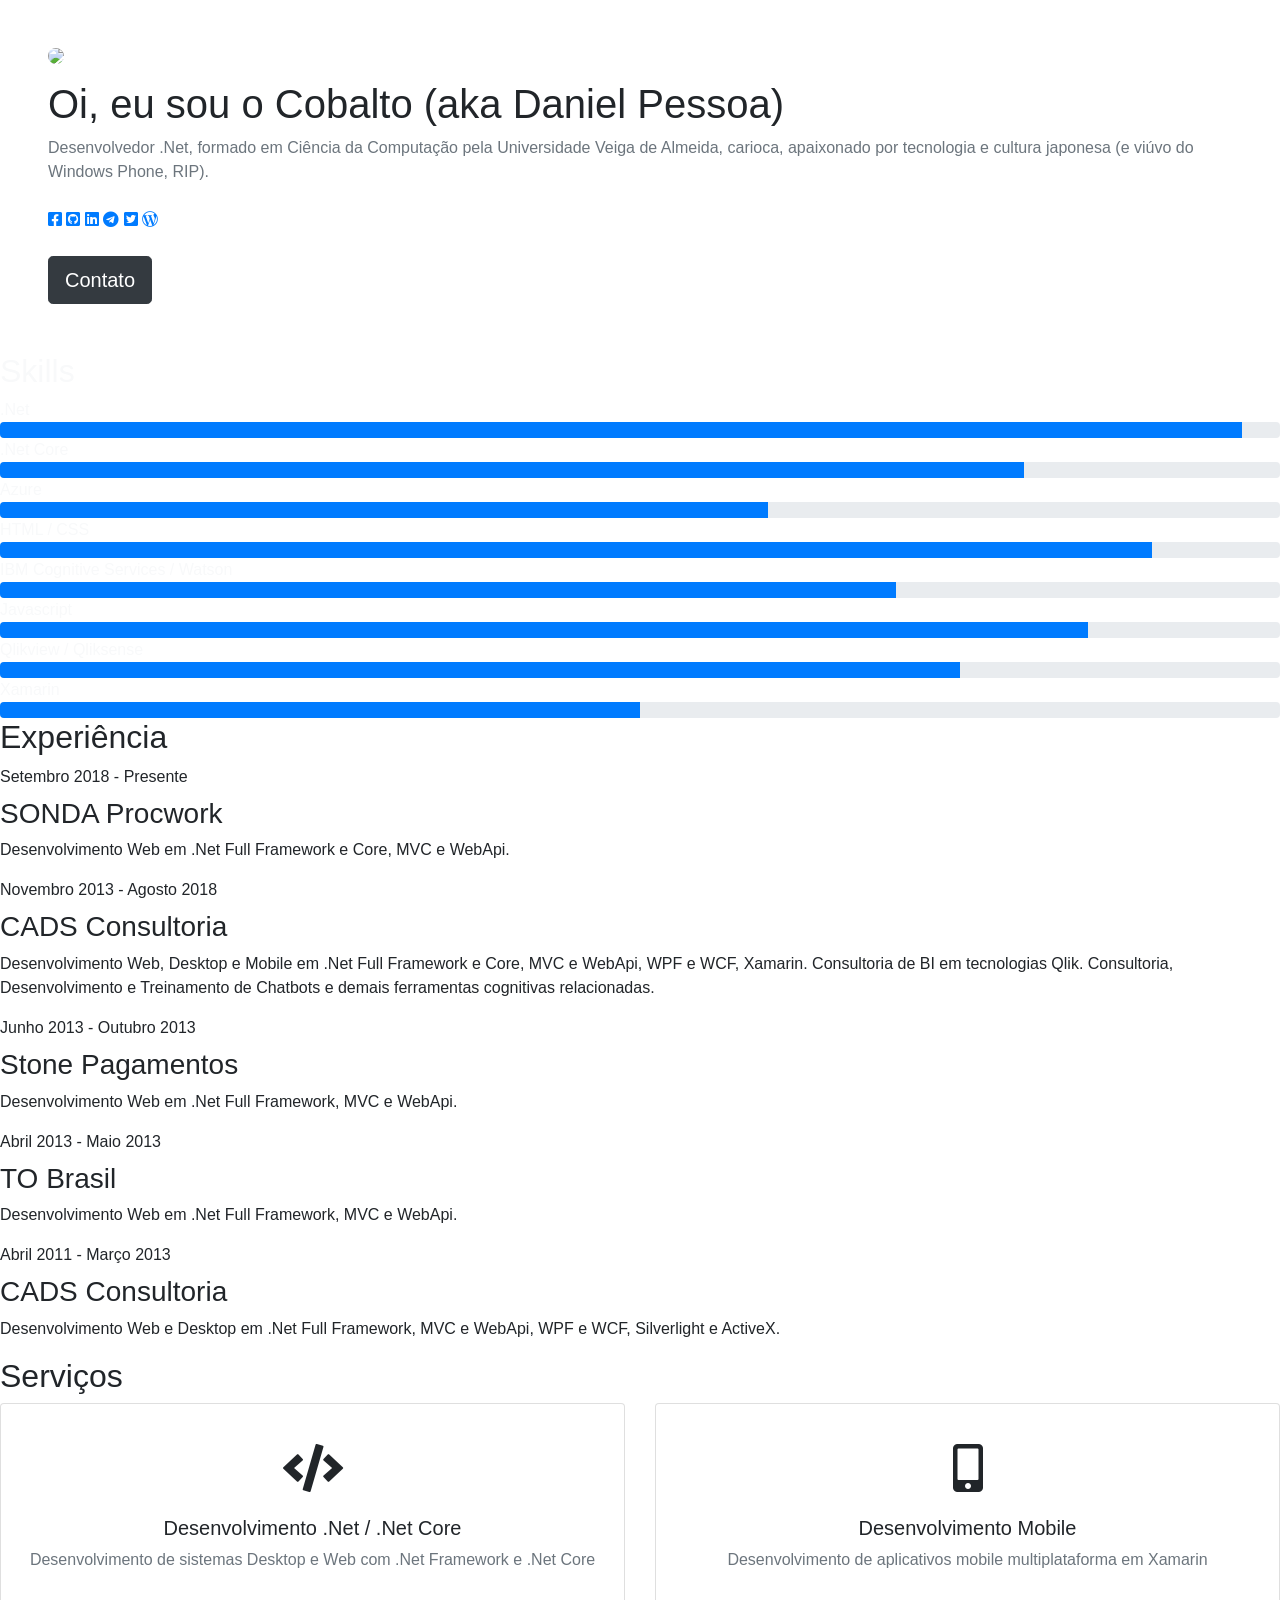
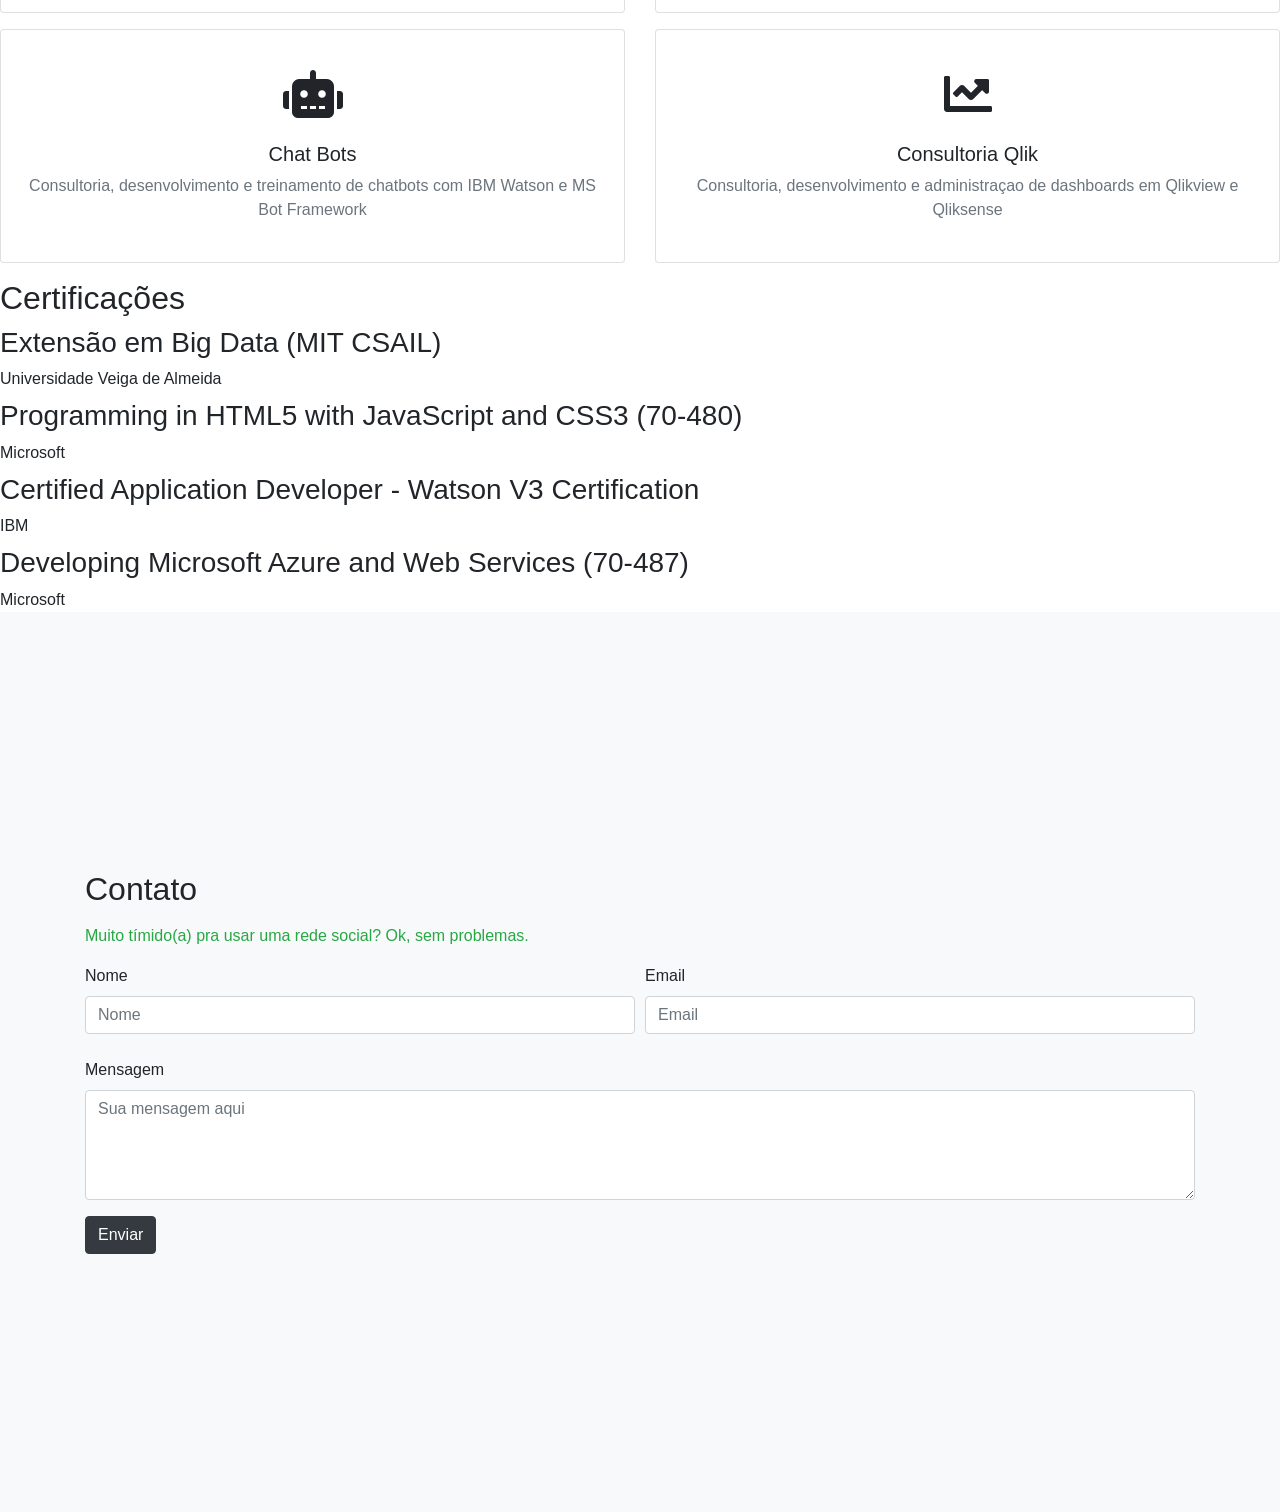
==== index.html @ 5192f03e "Favicon multiplataforma (sim)" ====
<!DOCTYPE html>
<html lang="pt-BR">
<head>
	<meta name="generator" content="Hugo 0.54.0" />
	<title>Daniel Cobalto</title>
	<meta charset="utf-8">
  <meta name="viewport" content="width=device-width, initial-scale=1">
	<link rel="stylesheet" href="https://maxcdn.bootstrapcdn.com/bootstrap/4.0.0/css/bootstrap.min.css" integrity="sha384-Gn5384xqQ1aoWXA+058RXPxPg6fy4IWvTNh0E263XmFcJlSAwiGgFAW/dAiS6JXm" crossorigin="anonymous">
	<link rel="stylesheet" href="https://d1azc1qln24ryf.cloudfront.net/114779/Socicon/style-cf.css?u8vidh">
	<link rel="stylesheet" type="text/css" href="https://cobalto.dev/css/styles.css">
	<link href="https://fonts.googleapis.com/css?family=Montserrat:800" rel="stylesheet">
	<link rel="stylesheet" href="https://cobalto.dev/css/highlight.css">
	<link rel="stylesheet" href="https://use.fontawesome.com/releases/v5.7.2/css/all.css" integrity="sha384-fnmOCqbTlWIlj8LyTjo7mOUStjsKC4pOpQbqyi7RrhN7udi9RwhKkMHpvLbHG9Sr" crossorigin="anonymous">
  <meta name="author" content="Daniel Cobalto">
  <link rel="apple-touch-icon" sizes="120x120" href="/apple-touch-icon.png?v=dLJ58OLkKj">
  <link rel="icon" type="image/png" sizes="32x32" href="/favicon-32x32.png?v=dLJ58OLkKj">
  <link rel="icon" type="image/png" sizes="16x16" href="/favicon-16x16.png?v=dLJ58OLkKj">
  <link rel="manifest" href="/site.webmanifest?v=dLJ58OLkKj">
  <link rel="shortcut icon" href="/favicon.ico?v=dLJ58OLkKj">
  <meta name="msapplication-TileColor" content="#2d89ef">
  <meta name="theme-color" content="#ffffff">
</head>
<body class="clearfix">
<section id="sidebar" class="sidebar d-flex align-items-center p-5">
  <div class="main-info">
    <img src="https://cobalto.dev/images/profile.jpg" class="rounded-circle mb-3" width="160px">
    <h1 class="heading">Oi, eu sou o Cobalto <span class="highlight">(aka Daniel Pessoa)</span></h1>
    <p class="text-muted">Desenvolvedor .Net, formado em Ciência da Computação pela Universidade Veiga de Almeida, carioca, apaixonado por tecnologia e cultura japonesa (e viúvo do Windows Phone, RIP).</p>
    <div class="social my-4">
        <a target="_blank" href="https://facebook.com/cobalto">
          <i class="fab fa-fab fa-facebook-square"></i>
        </a>
        <a target="_blank" href="https://github.com/cobalto">
          <i class="fab fa-fab fa-github-square"></i>
        </a>
        <a target="_blank" href="https://www.linkedin.com/in/cobalto">
          <i class="fab fa-fab fa-linkedin"></i>
        </a>
        <a target="_blank" href="https://telegram.me/cobalto">
          <i class="fab fa-fab fa-telegram"></i>
        </a>
        <a target="_blank" href="https://twitter.com/cobalto">
          <i class="fab fa-fab fa-twitter-square"></i>
        </a>
        <a target="_blank" href="https://blog.cobalto.net">
          <i class="fab fa-fab fa-wordpress-simple"></i>
        </a>
    </div>
    <a href="#contact" class="btn btn-dark btn-lg">Contato</a>
  </div>
</section>
<div class="main-content">
<section id="skills" class="aqua text-light">
  <h2 class="heading">Skills</h2>
  <div class="skill">
    <span class="h6">.Net</span>
    <div class="progress">
      <div class="progress-bar bg-blue" role="progressbar" style="width: 97%" aria-valuenow="10" aria-valuemin="0" aria-valuemax="100"></div>
    </div>
  </div>
  <div class="skill">
    <span class="h6">.Net Core</span>
    <div class="progress">
      <div class="progress-bar bg-blue" role="progressbar" style="width: 80%" aria-valuenow="10" aria-valuemin="0" aria-valuemax="100"></div>
    </div>
  </div>
  <div class="skill">
    <span class="h6">Azure</span>
    <div class="progress">
      <div class="progress-bar bg-blue" role="progressbar" style="width: 60%" aria-valuenow="10" aria-valuemin="0" aria-valuemax="100"></div>
    </div>
  </div>
  <div class="skill">
    <span class="h6">HTML / CSS</span>
    <div class="progress">
      <div class="progress-bar bg-blue" role="progressbar" style="width: 90%" aria-valuenow="10" aria-valuemin="0" aria-valuemax="100"></div>
    </div>
  </div>
  <div class="skill">
    <span class="h6">IBM Cognitive Services / Watson</span>
    <div class="progress">
      <div class="progress-bar bg-blue" role="progressbar" style="width: 70%" aria-valuenow="10" aria-valuemin="0" aria-valuemax="100"></div>
    </div>
  </div>
  <div class="skill">
    <span class="h6">Javascript</span>
    <div class="progress">
      <div class="progress-bar bg-blue" role="progressbar" style="width: 85%" aria-valuenow="10" aria-valuemin="0" aria-valuemax="100"></div>
    </div>
  </div>
  <div class="skill">
    <span class="h6">Qlikview / Qliksense</span>
    <div class="progress">
      <div class="progress-bar bg-blue" role="progressbar" style="width: 75%" aria-valuenow="10" aria-valuemin="0" aria-valuemax="100"></div>
    </div>
  </div>
  <div class="skill">
    <span class="h6">Xamarin</span>
    <div class="progress">
      <div class="progress-bar bg-blue" role="progressbar" style="width: 50%" aria-valuenow="10" aria-valuemin="0" aria-valuemax="100"></div>
    </div>
  </div>
</section>
<section id="experience" class="green">
  <h2 class="heading">Experiência</h2>
  <div id="timeline">
    <div class="timeline-item clearfix">
      <div class="timeline-icon"></div>
      <div class="timeline-content  right ">
        <span class="date">Setembro 2018 - Presente</span>
        <h6 class="h3 my-2">SONDA Procwork</h6>
        <p class="">Desenvolvimento Web em .Net Full Framework e Core, MVC e WebApi. </p>
      </div>
    </div>
    <div class="timeline-item clearfix">
      <div class="timeline-icon"></div>
      <div class="timeline-content ">
        <span class="date">Novembro 2013 - Agosto 2018</span>
        <h6 class="h3 my-2">CADS Consultoria</h6>
        <p class="">Desenvolvimento Web, Desktop e Mobile em .Net Full Framework e Core, MVC e WebApi, WPF e WCF, Xamarin. Consultoria de BI em tecnologias Qlik. Consultoria, Desenvolvimento e Treinamento de Chatbots e demais ferramentas cognitivas relacionadas. </p>
      </div>
    </div>
    <div class="timeline-item clearfix">
      <div class="timeline-icon"></div>
      <div class="timeline-content  right ">
        <span class="date">Junho 2013 - Outubro 2013</span>
        <h6 class="h3 my-2">Stone Pagamentos</h6>
        <p class="">Desenvolvimento Web em .Net Full Framework, MVC e WebApi. </p>
      </div>
    </div>
    <div class="timeline-item clearfix">
      <div class="timeline-icon"></div>
      <div class="timeline-content ">
        <span class="date">Abril 2013 - Maio 2013</span>
        <h6 class="h3 my-2">TO Brasil</h6>
        <p class="">Desenvolvimento Web em .Net Full Framework, MVC e WebApi. </p>
      </div>
    </div>
    <div class="timeline-item clearfix">
      <div class="timeline-icon"></div>
      <div class="timeline-content  right ">
        <span class="date">Abril 2011 - Março 2013</span>
        <h6 class="h3 my-2">CADS Consultoria</h6>
        <p class="">Desenvolvimento Web e Desktop em .Net Full Framework, MVC e WebApi, WPF e WCF, Silverlight e ActiveX. </p>
      </div>
    </div>
  </div>
</section>
<section class="blue">
  <h2 class="heading">Serviços</h2>
  <div class="row justify-content-md-center text-center">
    <div class="col-12 col-lg-6 col-md-6 mb-3">
      <div class="card p-4">
        <i class="mt-3  fa fa-code fa-3x"></i>
        <h5 class="mt-4">Desenvolvimento .Net / .Net Core</h5>
        <p class="text-muted">Desenvolvimento de sistemas Desktop e Web com .Net Framework e .Net Core</p>
      </div>
    </div>
    <div class="col-12 col-lg-6 col-md-6 mb-3">
      <div class="card p-4">
        <i class="mt-3  fa fa-mobile-alt fa-3x"></i>
        <h5 class="mt-4">Desenvolvimento Mobile</h5>
        <p class="text-muted">Desenvolvimento de aplicativos mobile multiplataforma em Xamarin</p>
      </div>
    </div>
    <div class="col-12 col-lg-6 col-md-6 mb-3">
      <div class="card p-4">
        <i class="mt-3  fa fa-robot fa-3x"></i>
        <h5 class="mt-4">Chat Bots</h5>
        <p class="text-muted">Consultoria, desenvolvimento e treinamento de chatbots com IBM Watson e MS Bot Framework</p>
      </div>
    </div>
    <div class="col-12 col-lg-6 col-md-6 mb-3">
      <div class="card p-4">
        <i class="mt-3  fa fa-chart-line fa-3x"></i>
        <h5 class="mt-4">Consultoria Qlik</h5>
        <p class="text-muted">Consultoria, desenvolvimento e administraçao de dashboards em Qlikview e Qliksense</p>
      </div>
    </div>
  </div>
</section>
<section id="education" class="skin">
  <h2 class="heading">Certificações</h2>
  <div id="timeline">
    <div class="timeline-item clearfix">
      <div class="timeline-icon"></div>
      <div class="timeline-content  right ">
        <h6 class="h3 my-2">Extensão em Big Data (MIT CSAIL)</h6>
		<span class="date">Universidade Veiga de Almeida</span>
      </div>
    </div>
    <div class="timeline-item clearfix">
      <div class="timeline-icon"></div>
      <div class="timeline-content ">
        <h6 class="h3 my-2">Programming in HTML5 with JavaScript and CSS3 (70-480)</h6>
		<span class="date">Microsoft</span>
      </div>
    </div>
    <div class="timeline-item clearfix">
      <div class="timeline-icon"></div>
      <div class="timeline-content  right ">
        <h6 class="h3 my-2">Certified Application Developer - Watson V3 Certification</h6>
		<span class="date">IBM</span>
      </div>
    </div>
    <div class="timeline-item clearfix">
      <div class="timeline-icon"></div>
      <div class="timeline-content ">
        <h6 class="h3 my-2">Developing Microsoft Azure and Web Services  (70-487)</h6>
		<span class="date">Microsoft</span>
      </div>
    </div>
  </div>
</section>
</div>
<div style="z-index: 4; position: relative;">
</div>
<div class="main-content">
<section id="contact" class="bg-light d-flex align-items-center" style="height: 100vh;">
  <div class="container">
      <h2 class="heading mb-3">Contato</h2>
      <div class="text-success my-3">
        Muito tímido(a) pra usar uma rede social? Ok, sem problemas.
      </div>
      <form action="https://formspree.io/contato@cobalto.dev" method="post">
        <div class="form-row">
          <div class="col-12 col-xl-6 col-lg-6 col-md-6">
            <label>Nome</label>
            <input type="text" class="form-control" name="name" placeholder="Nome">
          </div>
          <div class="col-12 col-xl-6 col-lg-6 col-md-6">
            <label>Email</label>
            <input type="email" class="form-control" name="_replyto" placeholder="Email">
          </div>
        </div>
        <div class="form-group">
		<br />
          <label>Mensagem</label>
          <textarea placeholder="Sua mensagem aqui" name="message" class="form-control" rows="4"></textarea>
        </div>
        <button type="submit" class="btn btn-dark">Enviar</button>
      </form>
  </div>
</section>		
</div>
<script src="https://cobalto.dev/js/highlight.min.js"></script>
<script>hljs.initHighlightingOnLoad();</script>
</body>
<script src="https://code.jquery.com/jquery-3.2.1.min.js" crossorigin="anonymous"></script>
<script src="https://cdnjs.cloudflare.com/ajax/libs/popper.js/1.12.9/umd/popper.min.js" integrity="sha384-ApNbgh9B+Y1QKtv3Rn7W3mgPxhU9K/ScQsAP7hUibX39j7fakFPskvXusvfa0b4Q" crossorigin="anonymous"></script>
<script src="https://maxcdn.bootstrapcdn.com/bootstrap/4.0.0/js/bootstrap.min.js" integrity="sha384-JZR6Spejh4U02d8jOt6vLEHfe/JQGiRRSQQxSfFWpi1MquVdAyjUar5+76PVCmYl" crossorigin="anonymous"></script>
<script src="https://cobalto.dev/js/main.js"></script>
</html>
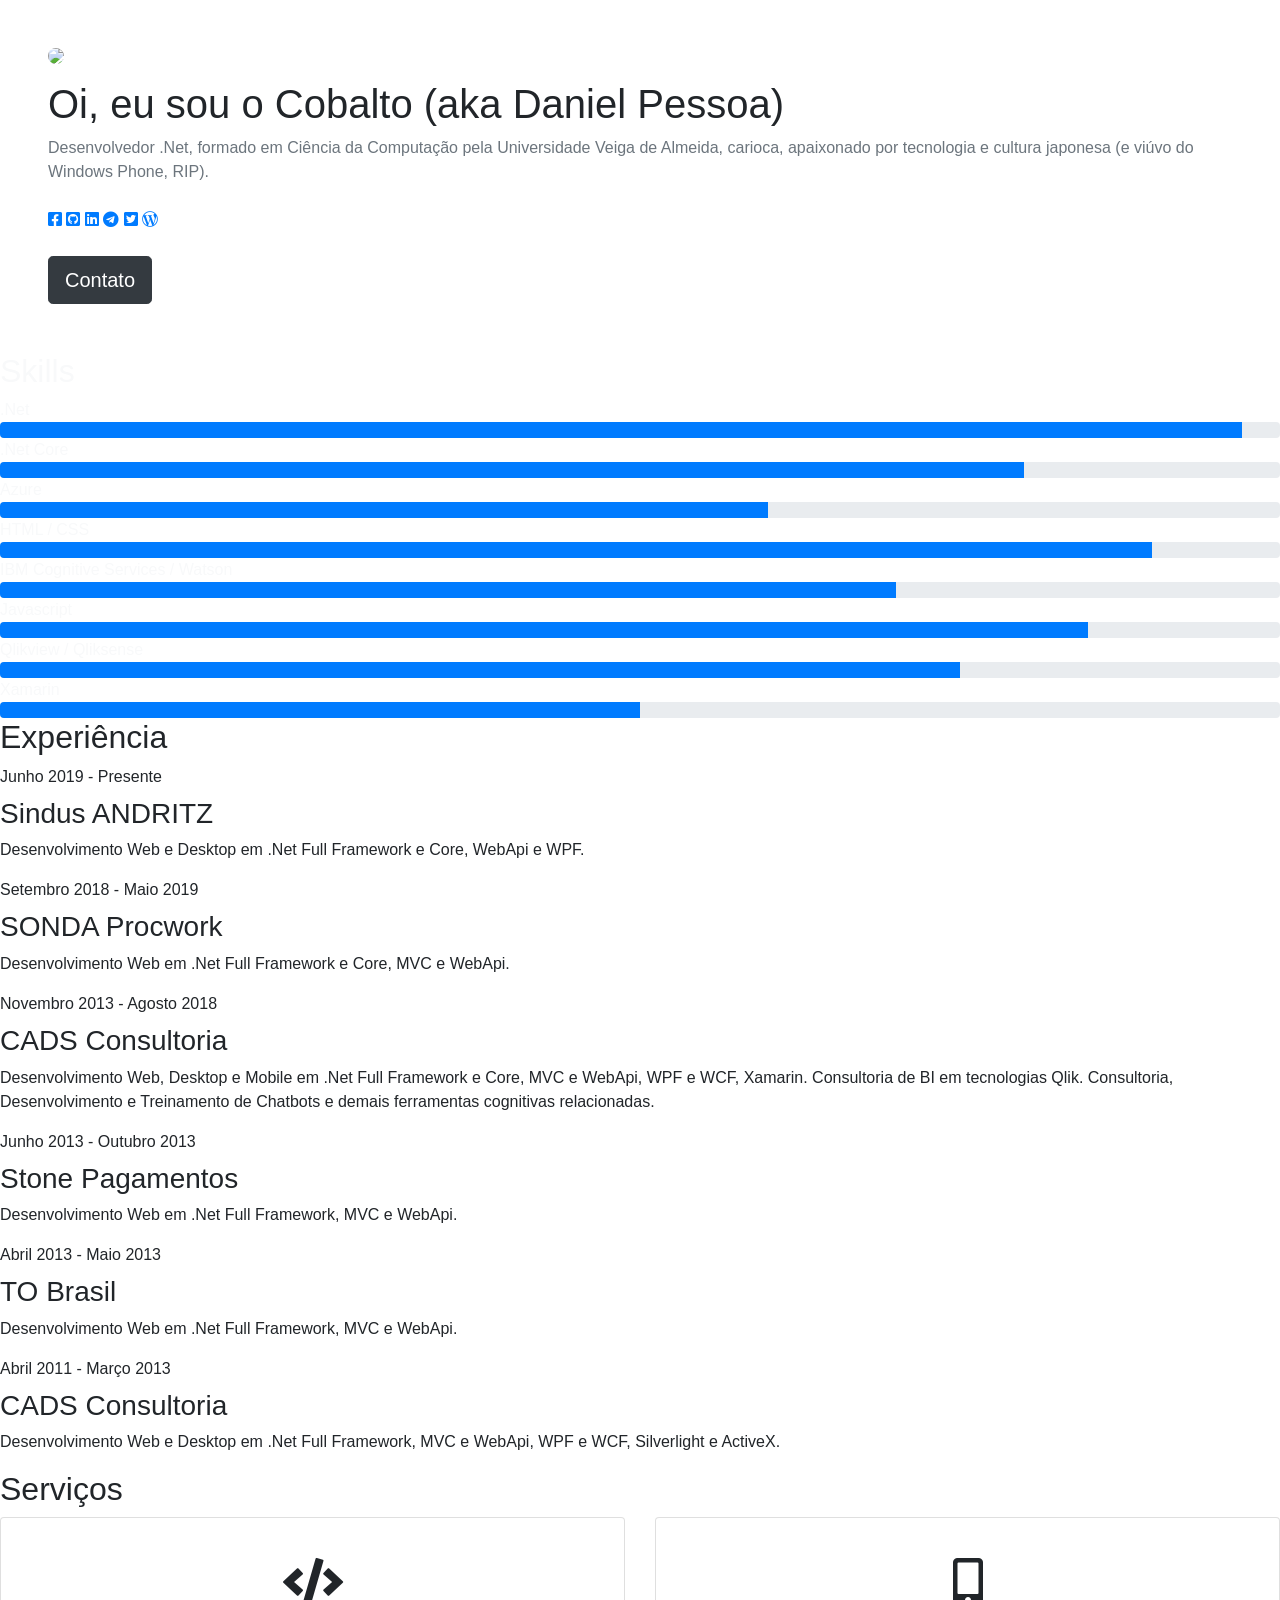
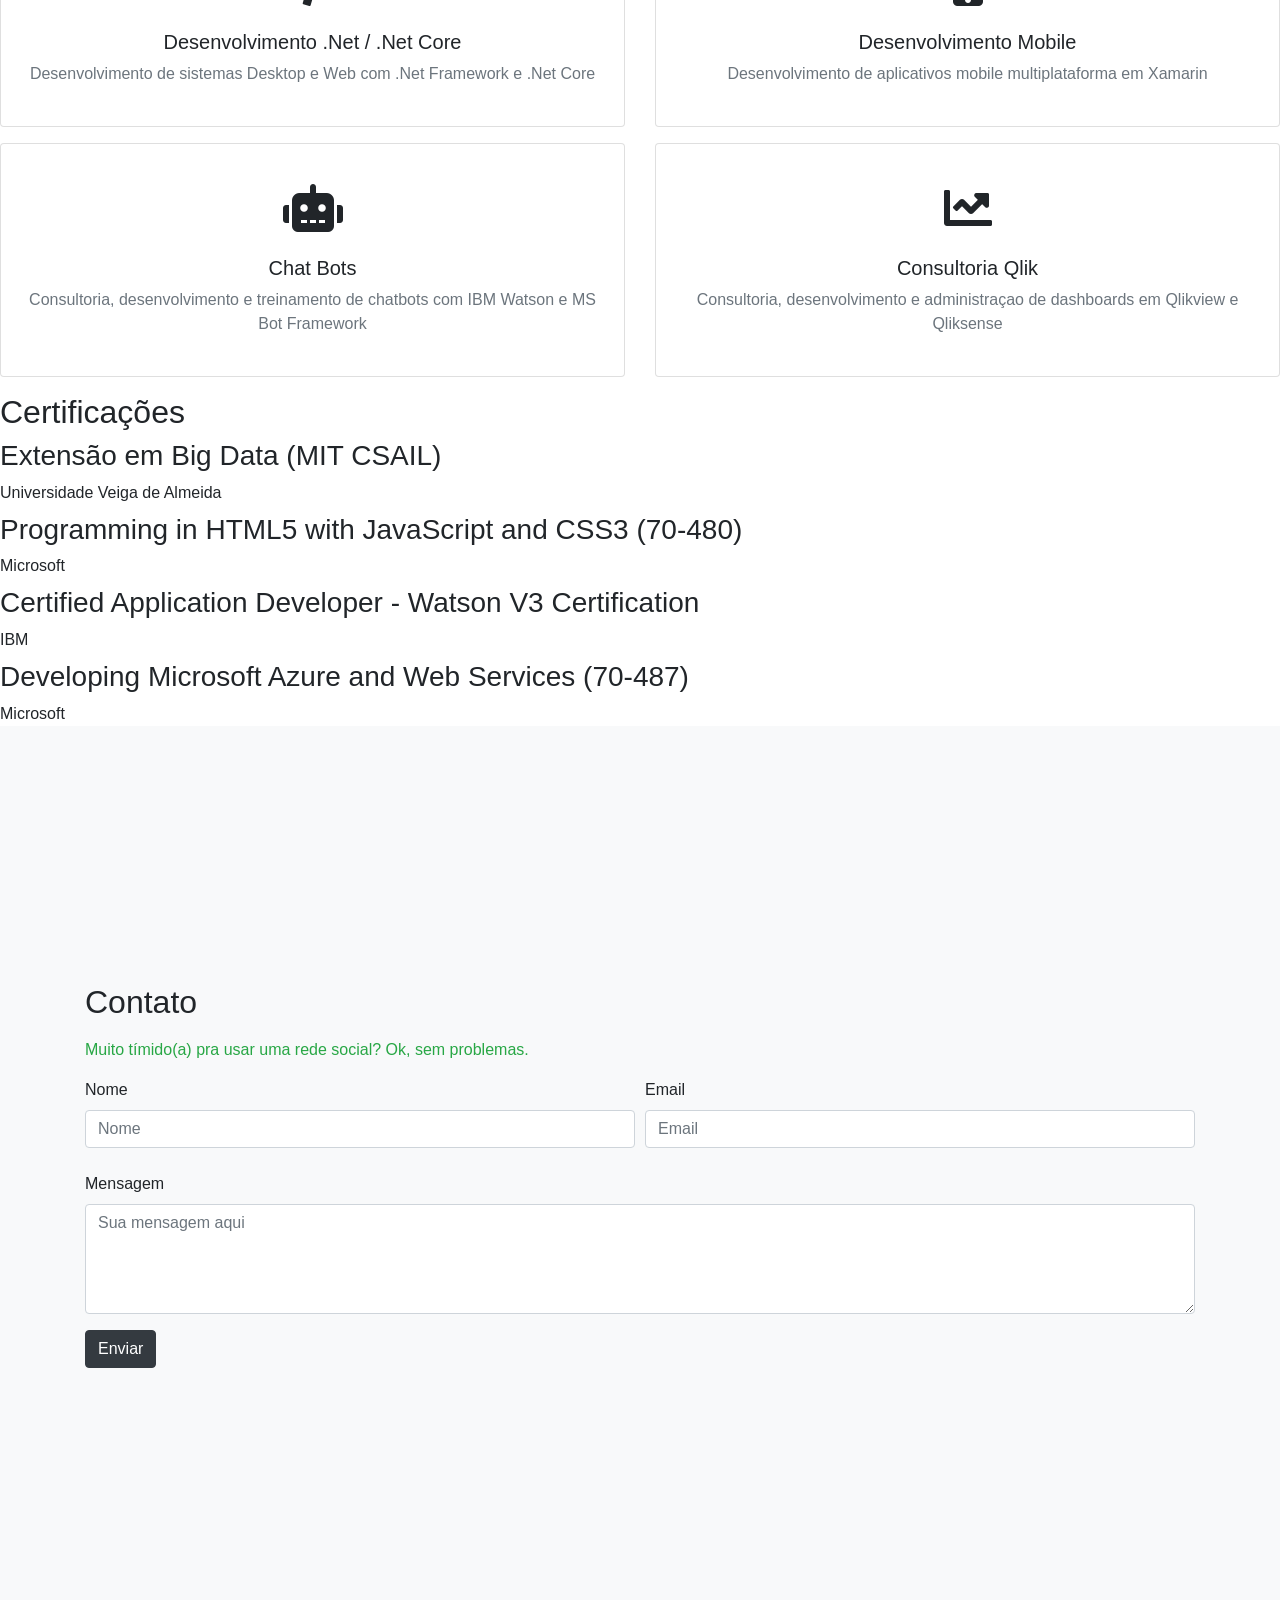
==== commit 0eaf1305: "Atualização de Experiência Profissional" ====
--- a/index.html
+++ b/index.html
@@ -107,7 +107,15 @@
     <div class="timeline-item clearfix">
       <div class="timeline-icon"></div>
       <div class="timeline-content  right ">
-        <span class="date">Setembro 2018 - Presente</span>
+        <span class="date">Junho 2019 - Presente</span>
+        <h6 class="h3 my-2">Sindus ANDRITZ</h6>
+        <p class="">Desenvolvimento Web e Desktop em .Net Full Framework e Core, WebApi e WPF. </p>
+      </div>
+    </div>
+    <div class="timeline-item clearfix">
+      <div class="timeline-icon"></div>
+      <div class="timeline-content  right ">
+        <span class="date">Setembro 2018 - Maio 2019</span>
         <h6 class="h3 my-2">SONDA Procwork</h6>
         <p class="">Desenvolvimento Web em .Net Full Framework e Core, MVC e WebApi. </p>
       </div>
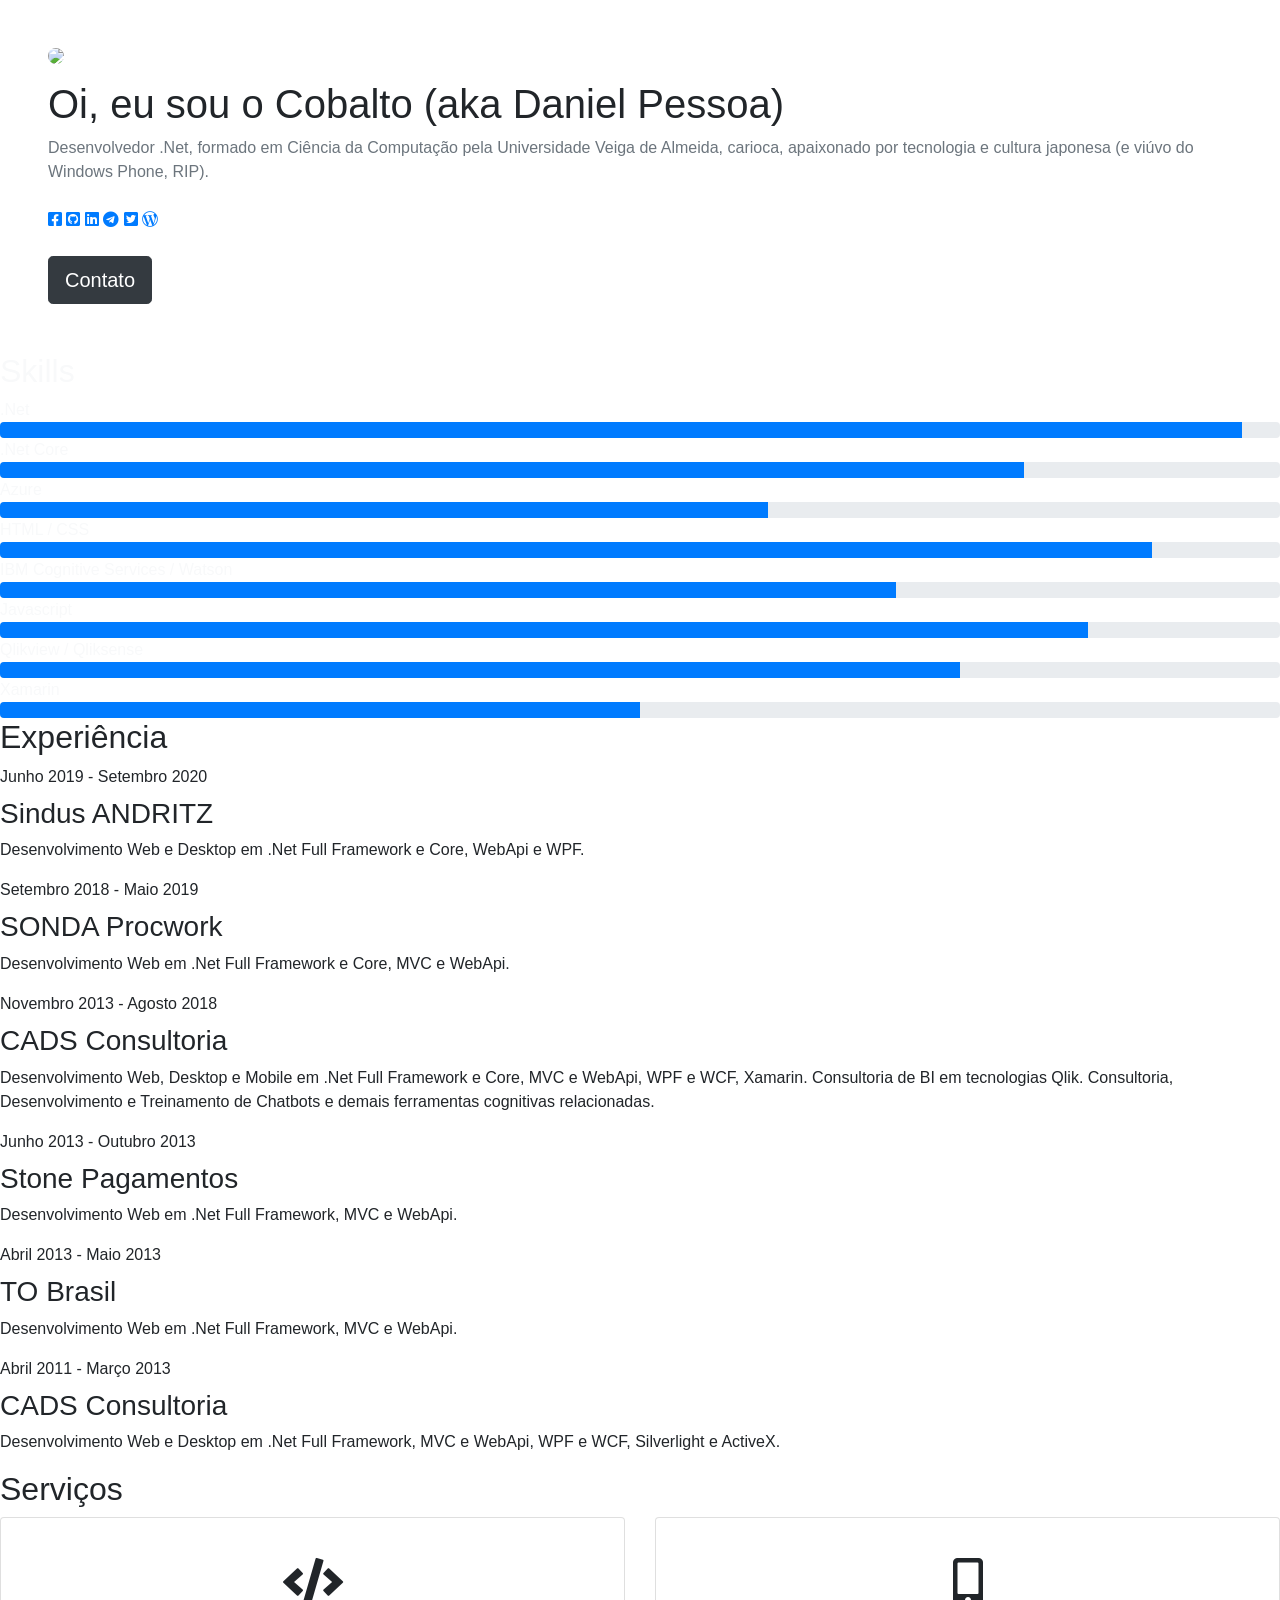
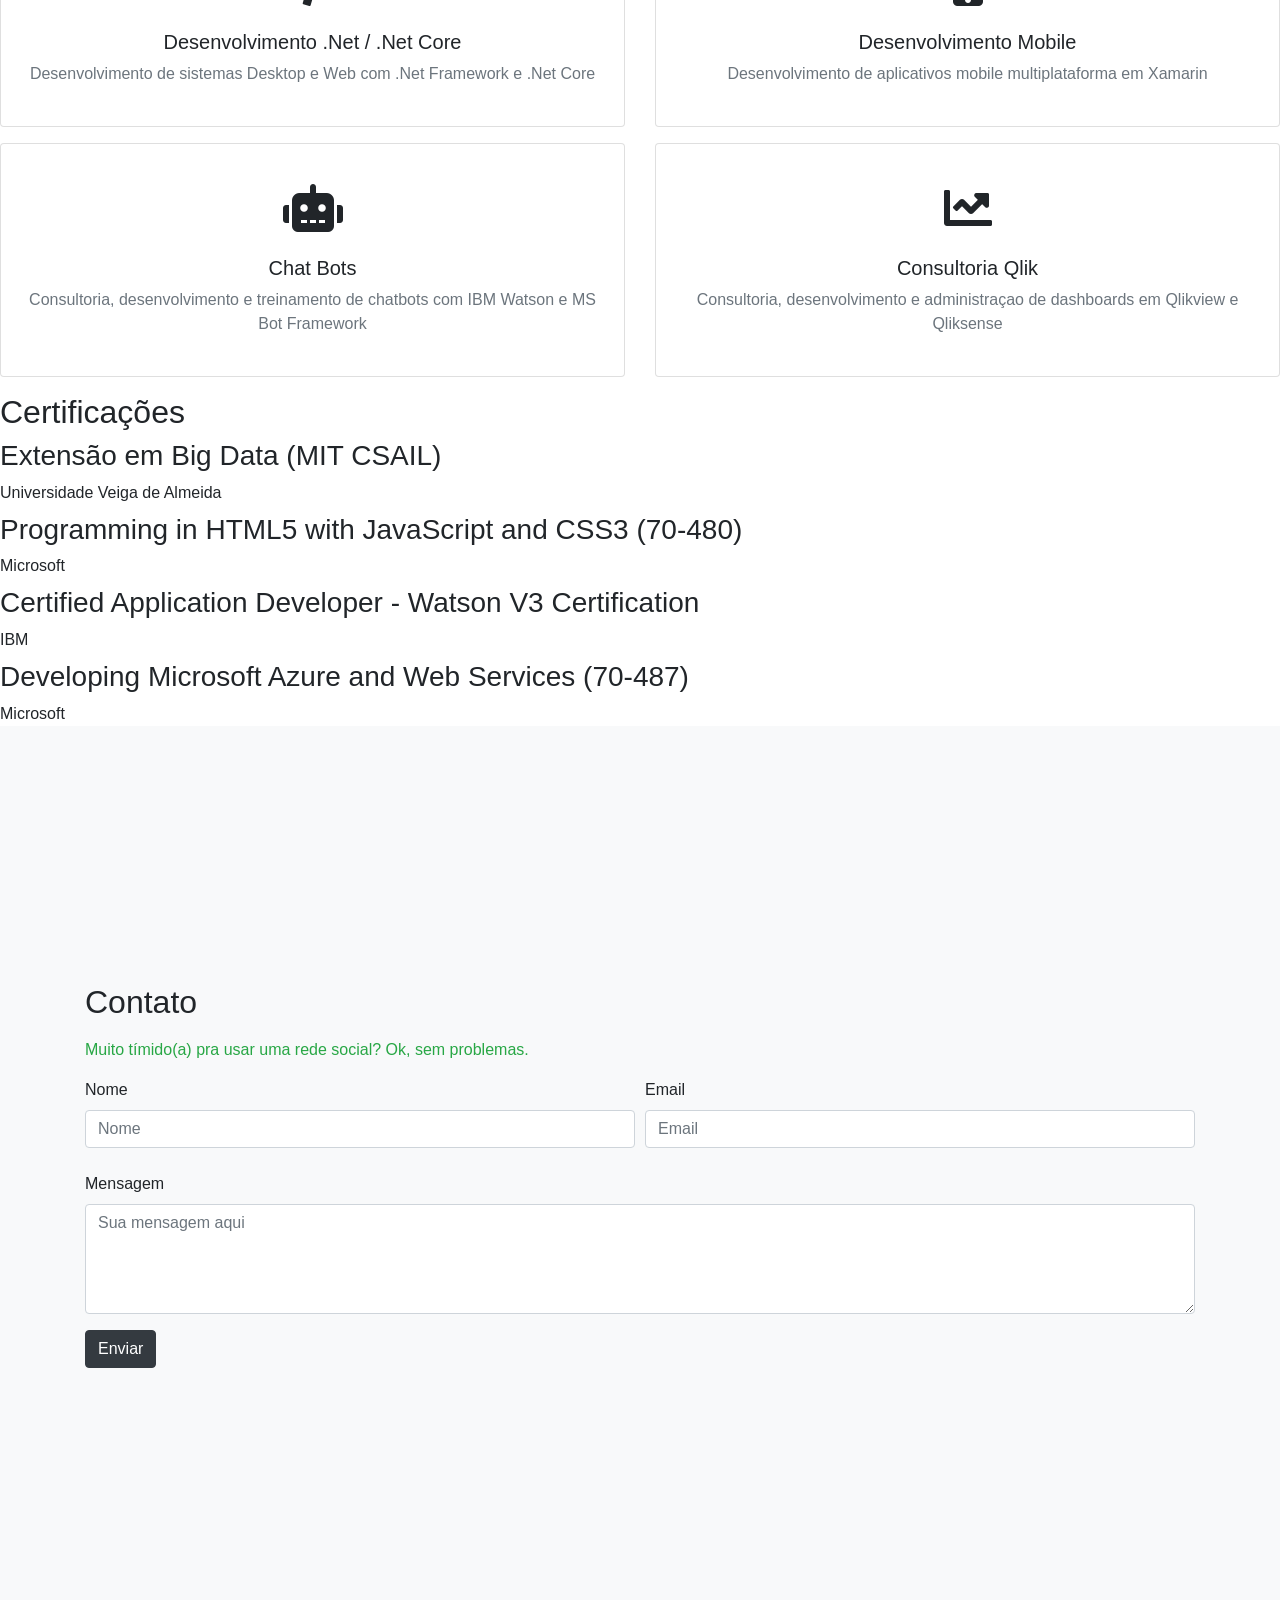
==== commit b3bf94f8: "cv update" ====
--- a/index.html
+++ b/index.html
@@ -42,7 +42,7 @@
         <a target="_blank" href="https://twitter.com/cobalto">
           <i class="fab fa-fab fa-twitter-square"></i>
         </a>
-        <a target="_blank" href="https://blog.cobalto.net">
+        <a target="_blank" href="https://cobalto.net">
           <i class="fab fa-fab fa-wordpress-simple"></i>
         </a>
     </div>
@@ -106,8 +106,8 @@
   <div id="timeline">
     <div class="timeline-item clearfix">
       <div class="timeline-icon"></div>
-      <div class="timeline-content  right ">
-        <span class="date">Junho 2019 - Presente</span>
+      <div class="timeline-content ">
+        <span class="date">Junho 2019 - Setembro 2020</span>
         <h6 class="h3 my-2">Sindus ANDRITZ</h6>
         <p class="">Desenvolvimento Web e Desktop em .Net Full Framework e Core, WebApi e WPF. </p>
       </div>
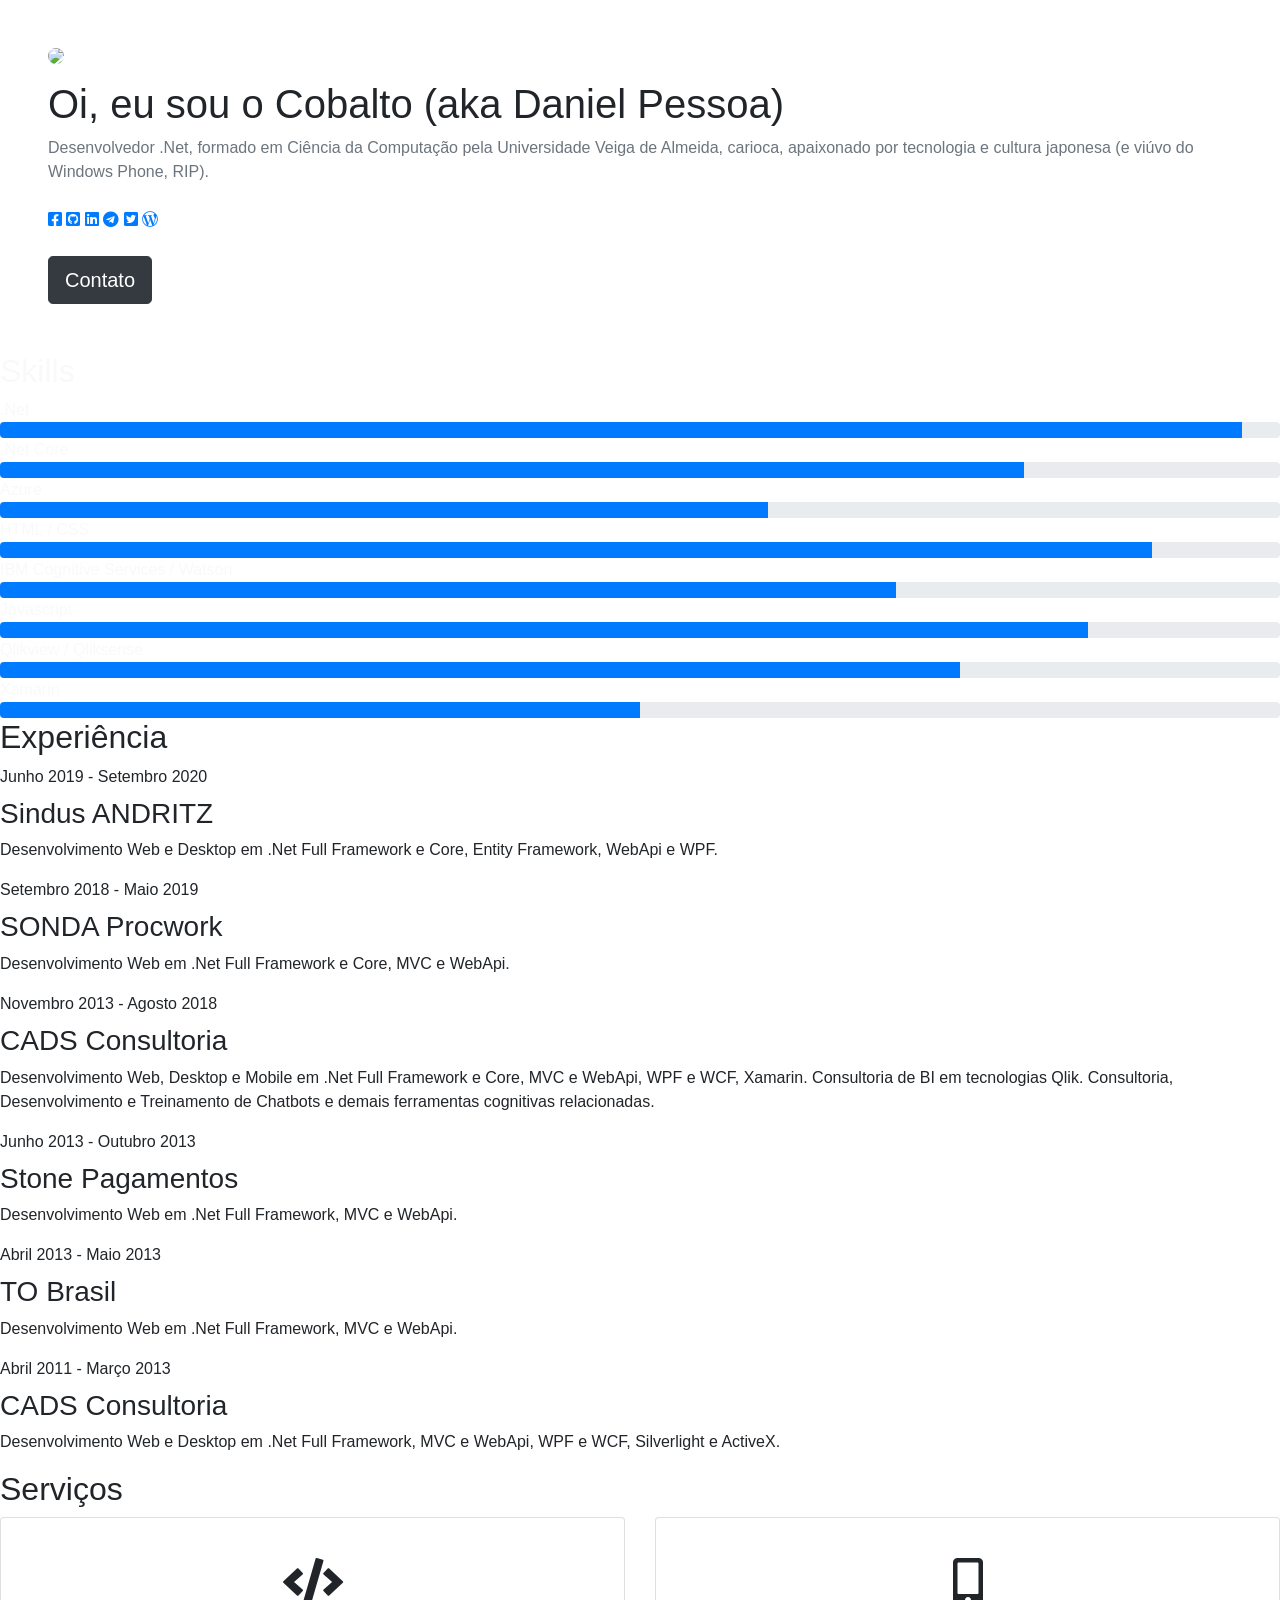
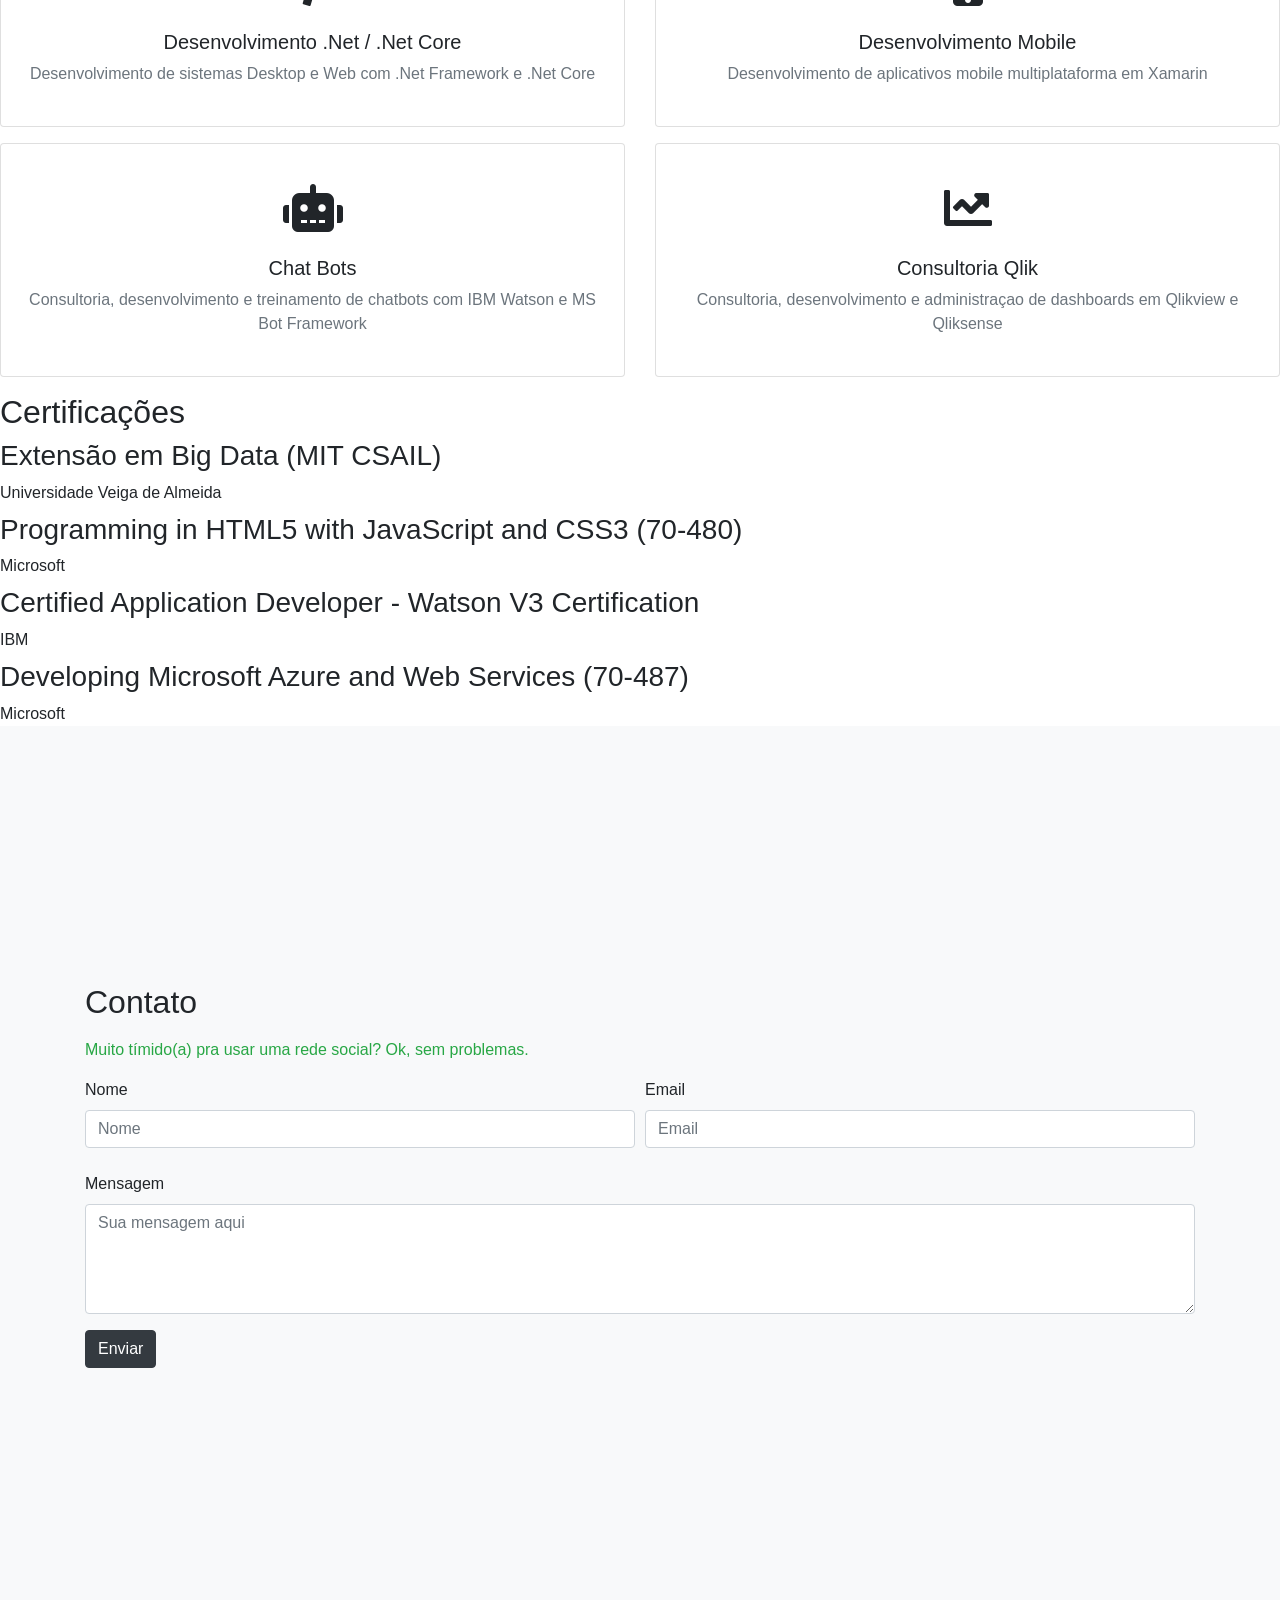
==== commit 4671c210: "cv update" ====
--- a/index.html
+++ b/index.html
@@ -109,7 +109,7 @@
       <div class="timeline-content ">
         <span class="date">Junho 2019 - Setembro 2020</span>
         <h6 class="h3 my-2">Sindus ANDRITZ</h6>
-        <p class="">Desenvolvimento Web e Desktop em .Net Full Framework e Core, WebApi e WPF. </p>
+        <p class="">Desenvolvimento Web e Desktop em .Net Full Framework e Core, Entity Framework, WebApi e WPF. </p>
       </div>
     </div>
     <div class="timeline-item clearfix">
@@ -258,4 +258,4 @@
 <script src="https://cdnjs.cloudflare.com/ajax/libs/popper.js/1.12.9/umd/popper.min.js" integrity="sha384-ApNbgh9B+Y1QKtv3Rn7W3mgPxhU9K/ScQsAP7hUibX39j7fakFPskvXusvfa0b4Q" crossorigin="anonymous"></script>
 <script src="https://maxcdn.bootstrapcdn.com/bootstrap/4.0.0/js/bootstrap.min.js" integrity="sha384-JZR6Spejh4U02d8jOt6vLEHfe/JQGiRRSQQxSfFWpi1MquVdAyjUar5+76PVCmYl" crossorigin="anonymous"></script>
 <script src="https://cobalto.dev/js/main.js"></script>
-</html>+</html>
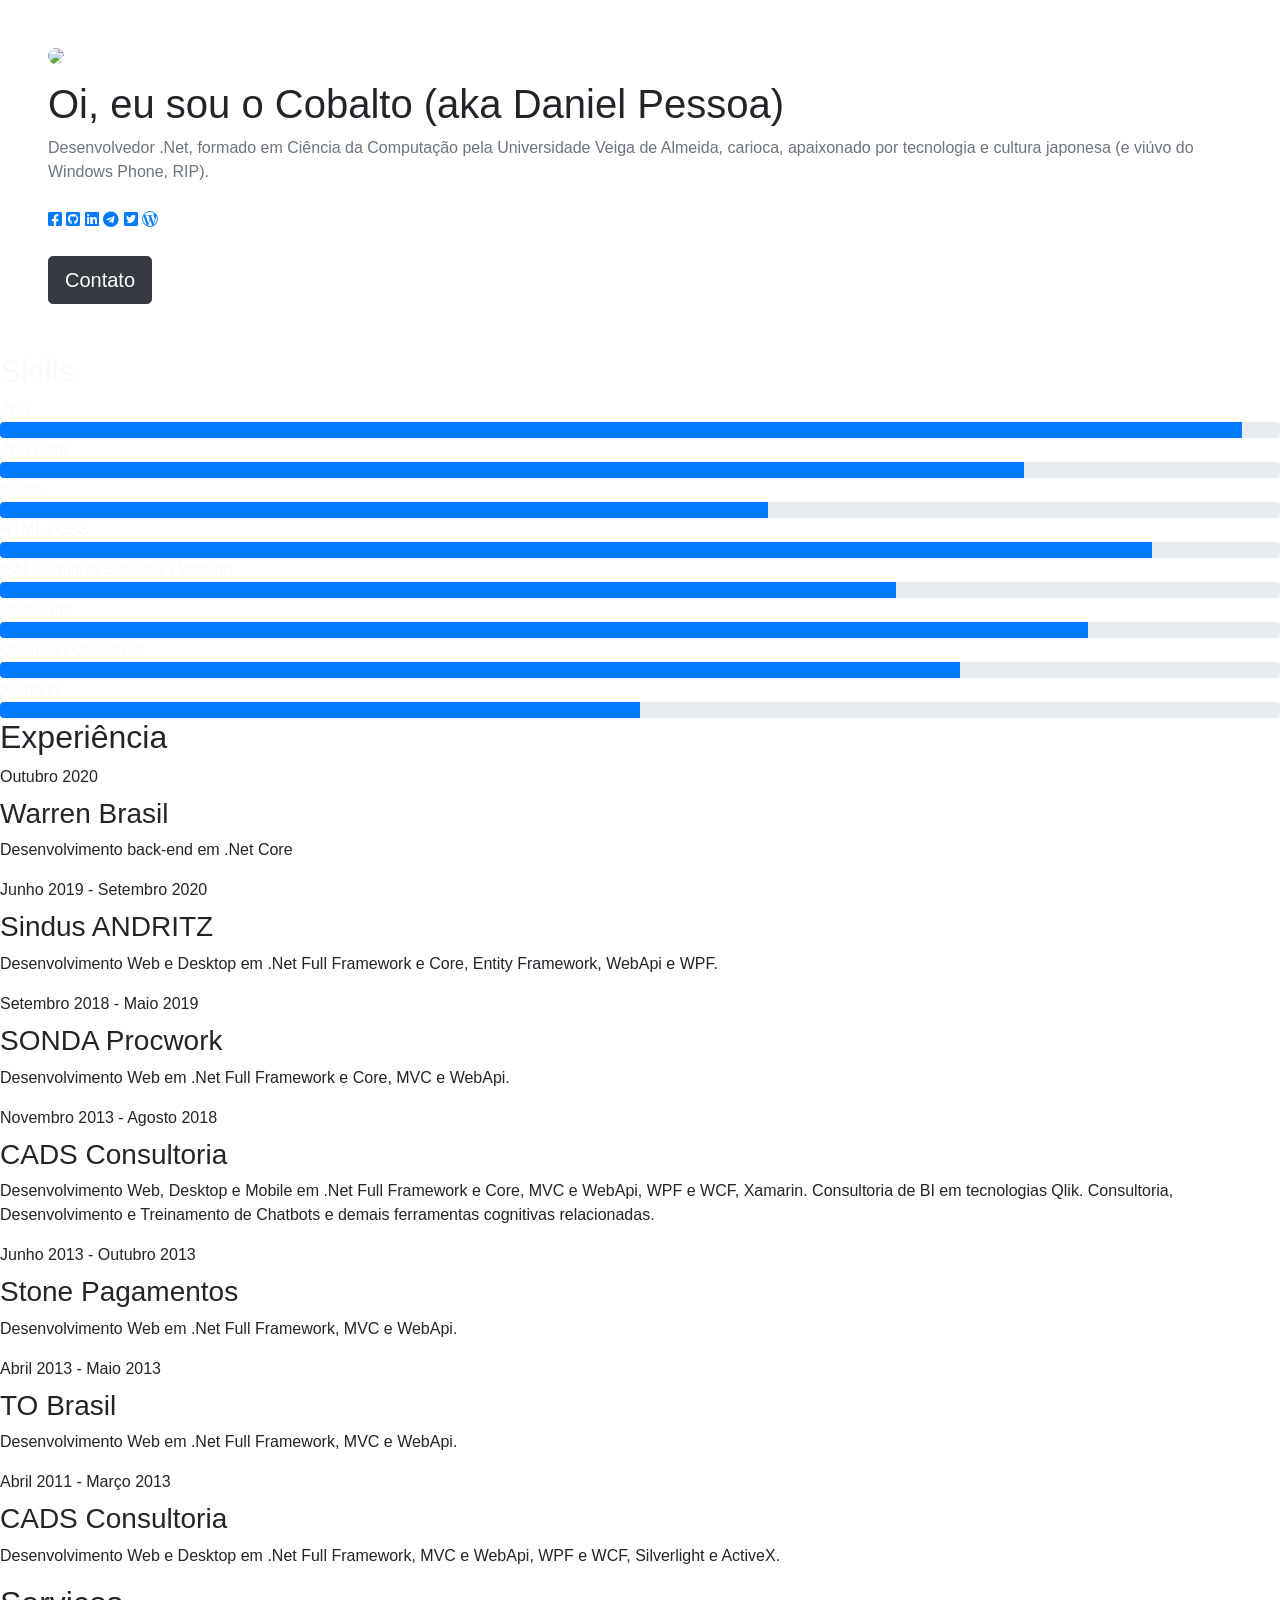
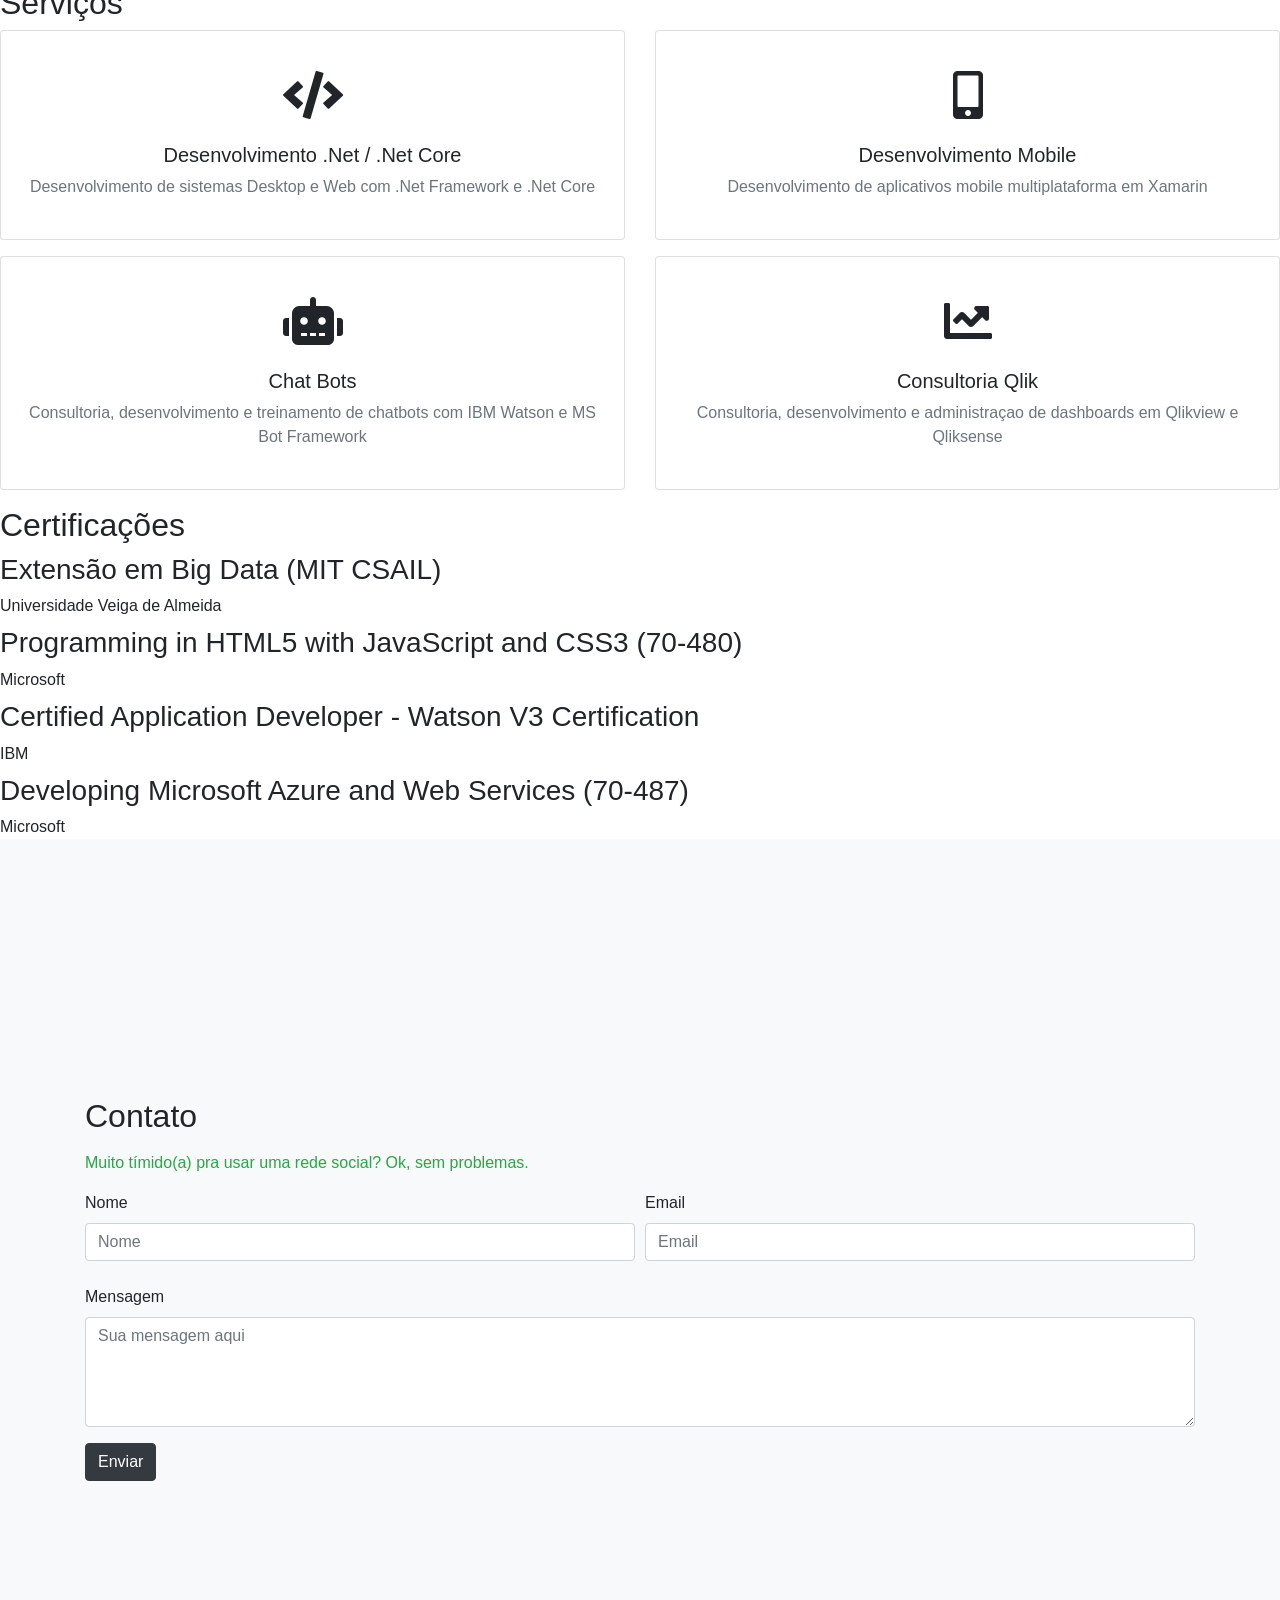
==== commit 75a174ad: "cv update Casa nova 🥳✨" ====
--- a/index.html
+++ b/index.html
@@ -106,6 +106,14 @@
   <div id="timeline">
     <div class="timeline-item clearfix">
       <div class="timeline-icon"></div>
+      <div class="timeline-content  right ">
+        <span class="date">Outubro 2020</span>
+        <h6 class="h3 my-2">Warren Brasil</h6>
+        <p class="">Desenvolvimento back-end em .Net Core</p>
+      </div>
+    </div>	  
+    <div class="timeline-item clearfix">
+      <div class="timeline-icon"></div>
       <div class="timeline-content ">
         <span class="date">Junho 2019 - Setembro 2020</span>
         <h6 class="h3 my-2">Sindus ANDRITZ</h6>
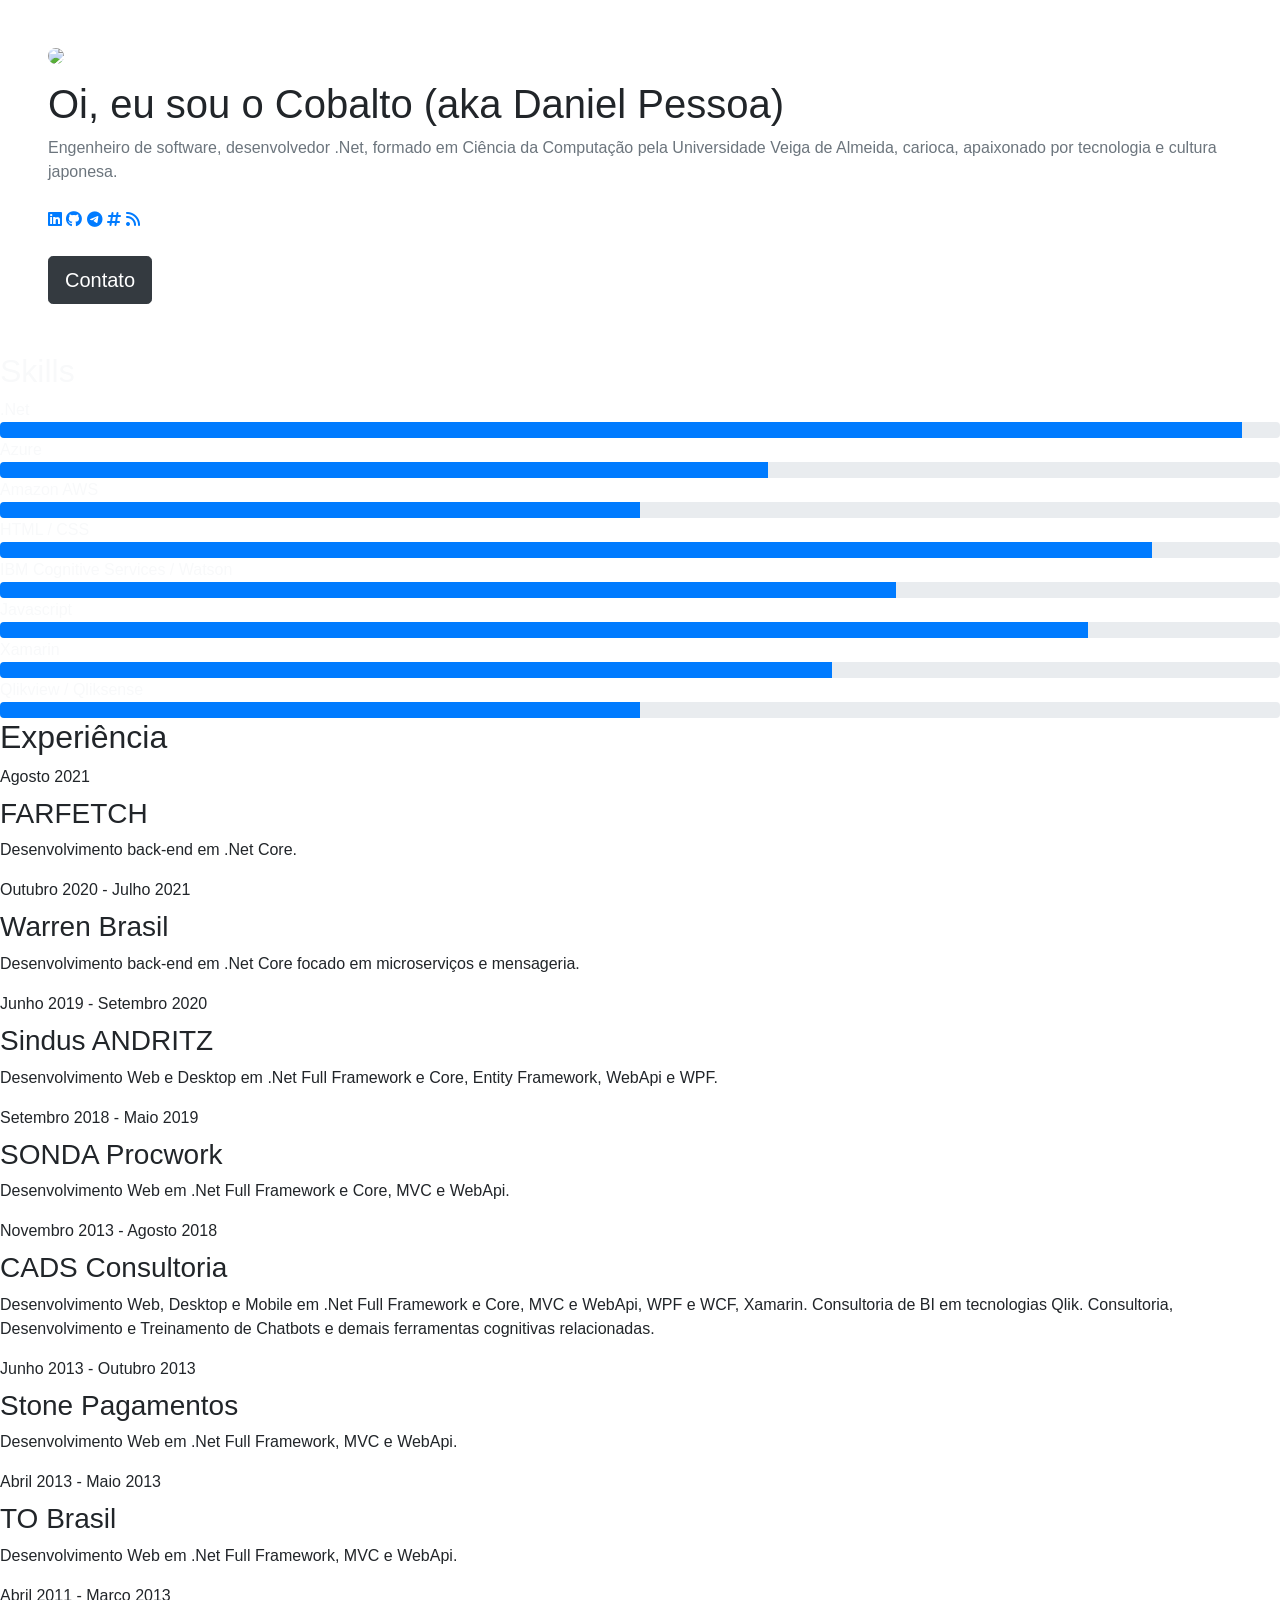
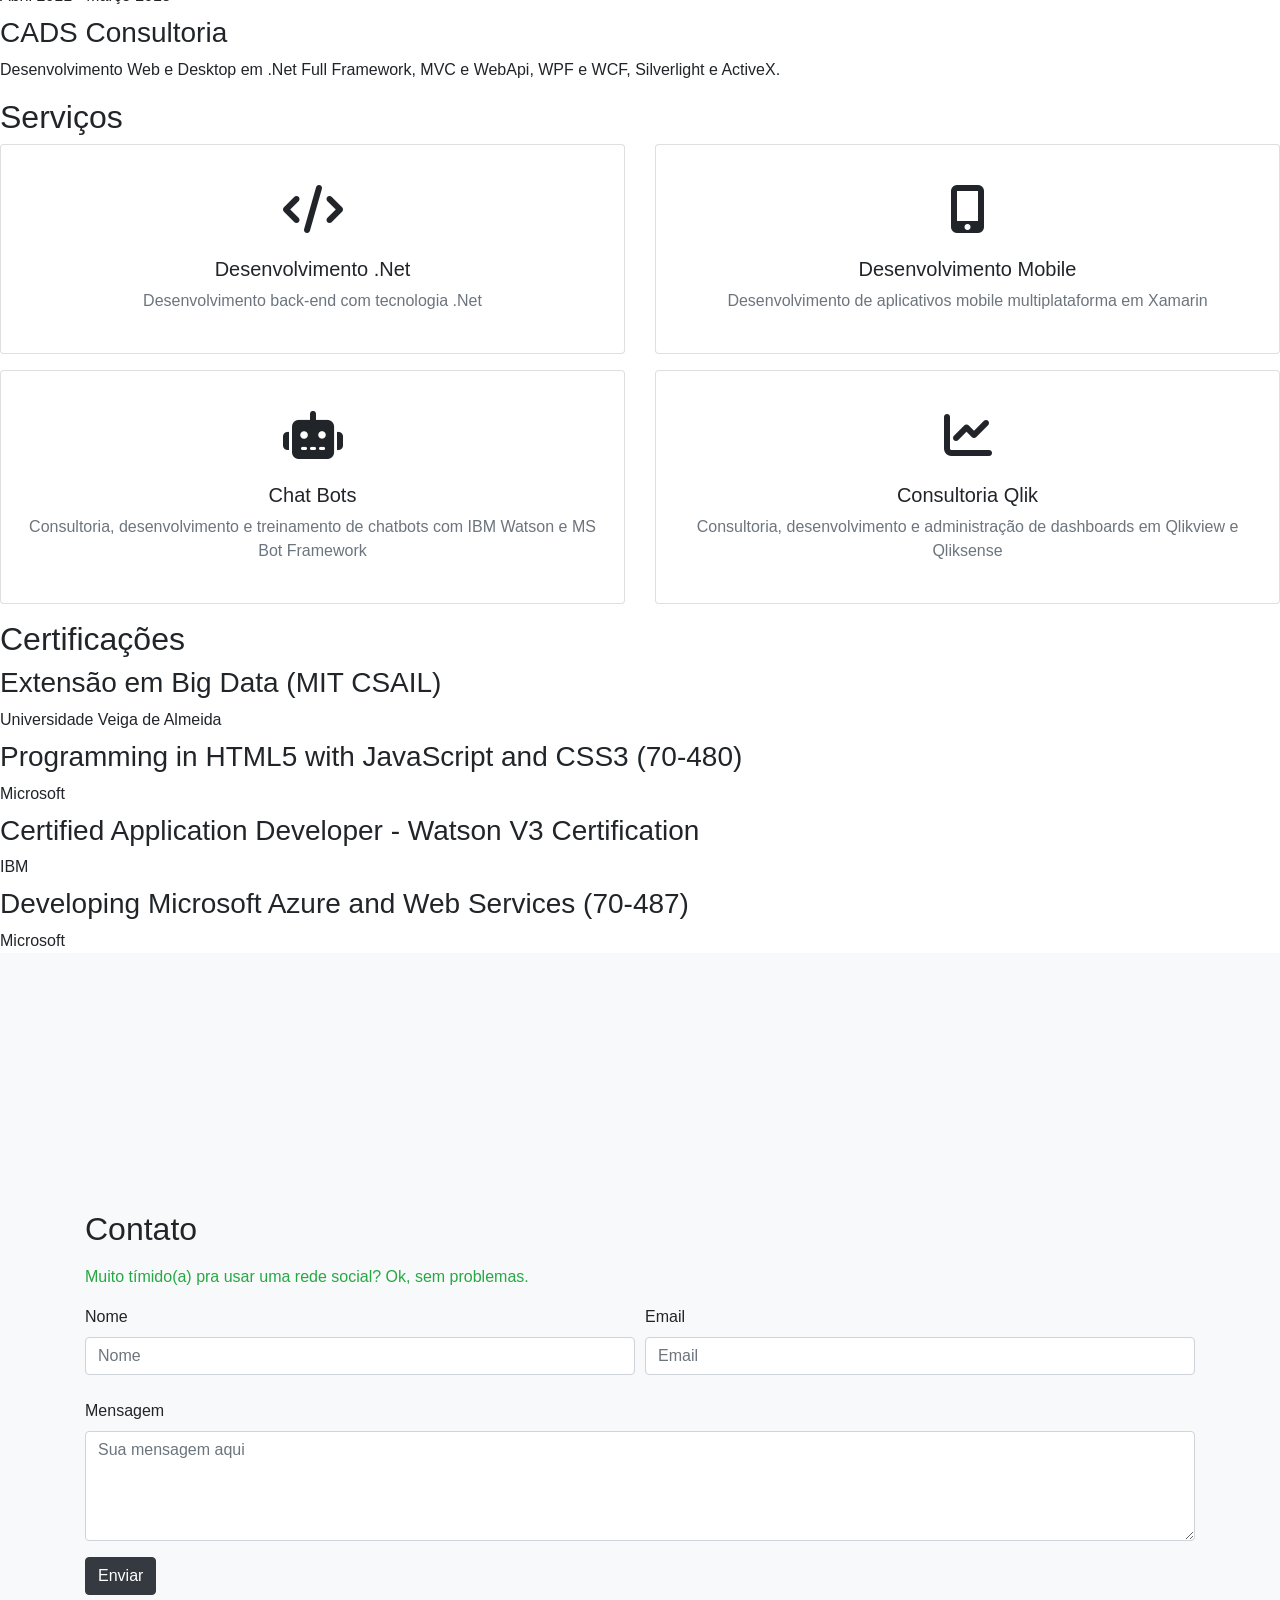
==== commit fc583d6a: "Update links" ====
--- a/index.html
+++ b/index.html
@@ -10,8 +10,8 @@
 	<link rel="stylesheet" type="text/css" href="https://cobalto.dev/css/styles.css">
 	<link href="https://fonts.googleapis.com/css?family=Montserrat:800" rel="stylesheet">
 	<link rel="stylesheet" href="https://cobalto.dev/css/highlight.css">
-	<link rel="stylesheet" href="https://use.fontawesome.com/releases/v5.7.2/css/all.css" integrity="sha384-fnmOCqbTlWIlj8LyTjo7mOUStjsKC4pOpQbqyi7RrhN7udi9RwhKkMHpvLbHG9Sr" crossorigin="anonymous">
-  <meta name="author" content="Daniel Cobalto">
+  <link rel="stylesheet" href="https://cdnjs.cloudflare.com/ajax/libs/font-awesome/6.4.2/css/all.min.css" integrity="sha512-z3gLpd7yknf1YoNbCzqRKc4qyor8gaKU1qmn+CShxbuBusANI9QpRohGBreCFkKxLhei6S9CQXFEbbKuqLg0DA==" crossorigin="anonymous" referrerpolicy="no-referrer" />
+	<meta name="author" content="Daniel Cobalto">
   <link rel="apple-touch-icon" sizes="120x120" href="/apple-touch-icon.png?v=dLJ58OLkKj">
   <link rel="icon" type="image/png" sizes="32x32" href="/favicon-32x32.png?v=dLJ58OLkKj">
   <link rel="icon" type="image/png" sizes="16x16" href="/favicon-16x16.png?v=dLJ58OLkKj">
@@ -25,26 +25,23 @@
   <div class="main-info">
     <img src="https://cobalto.dev/images/profile.jpg" class="rounded-circle mb-3" width="160px">
     <h1 class="heading">Oi, eu sou o Cobalto <span class="highlight">(aka Daniel Pessoa)</span></h1>
-    <p class="text-muted">Desenvolvedor .Net, formado em Ciência da Computação pela Universidade Veiga de Almeida, carioca, apaixonado por tecnologia e cultura japonesa (e viúvo do Windows Phone, RIP).</p>
+    <p class="text-muted">Engenheiro de software, desenvolvedor .Net, formado em Ciência da Computação pela Universidade Veiga de Almeida, carioca, apaixonado por tecnologia e cultura japonesa<!-- (e viúvo do Windows Phone, RIP) -->.</p>
     <div class="social my-4">
-        <a target="_blank" href="https://facebook.com/cobalto">
-          <i class="fab fa-fab fa-facebook-square"></i>
-        </a>
-        <a target="_blank" href="https://github.com/cobalto">
-          <i class="fab fa-fab fa-github-square"></i>
-        </a>
-        <a target="_blank" href="https://www.linkedin.com/in/cobalto">
-          <i class="fab fa-fab fa-linkedin"></i>
-        </a>
-        <a target="_blank" href="https://telegram.me/cobalto">
-          <i class="fab fa-fab fa-telegram"></i>
-        </a>
-        <a target="_blank" href="https://twitter.com/cobalto">
-          <i class="fab fa-fab fa-twitter-square"></i>
-        </a>
-        <a target="_blank" href="https://cobalto.net">
-          <i class="fab fa-fab fa-wordpress-simple"></i>
-        </a>
+      <a target="_blank" href="https://www.linkedin.com/in/cobalto">
+        <i class="fa-brands fa-linkedin"></i>
+      </a>
+      <a target="_blank" href="https://github.com/cobalto">
+        <i class="fa-brands fa-github"></i>
+      </a>
+      <a target="_blank" href="https://telegram.me/cobalto">
+        <i class="fa-brands fa-telegram"></i>
+      </a>
+      <a target="_blank" href="https://social.cobalto.net/@cobalto">
+        <i class="fa-solid fa-hashtag"></i>
+      </a>
+      <a target="_blank" href="https://cobalto.net">
+        <i class="fa-solid fa-rss"></i>
+      </a>
     </div>
     <a href="#contact" class="btn btn-dark btn-lg">Contato</a>
   </div>
@@ -59,18 +56,18 @@
     </div>
   </div>
   <div class="skill">
-    <span class="h6">.Net Core</span>
-    <div class="progress">
-      <div class="progress-bar bg-blue" role="progressbar" style="width: 80%" aria-valuenow="10" aria-valuemin="0" aria-valuemax="100"></div>
-    </div>
-  </div>
-  <div class="skill">
     <span class="h6">Azure</span>
     <div class="progress">
       <div class="progress-bar bg-blue" role="progressbar" style="width: 60%" aria-valuenow="10" aria-valuemin="0" aria-valuemax="100"></div>
     </div>
   </div>
   <div class="skill">
+    <span class="h6">Amazon AWS</span>
+    <div class="progress">
+      <div class="progress-bar bg-blue" role="progressbar" style="width: 50%" aria-valuenow="10" aria-valuemin="0" aria-valuemax="100"></div>
+    </div>
+  </div>
+  <div class="skill">
     <span class="h6">HTML / CSS</span>
     <div class="progress">
       <div class="progress-bar bg-blue" role="progressbar" style="width: 90%" aria-valuenow="10" aria-valuemin="0" aria-valuemax="100"></div>
@@ -89,13 +86,13 @@
     </div>
   </div>
   <div class="skill">
+    <span class="h6">Xamarin</span>
+    <div class="progress">
+      <div class="progress-bar bg-blue" role="progressbar" style="width: 65%" aria-valuenow="10" aria-valuemin="0" aria-valuemax="100"></div>
+    </div>
+  </div>
+  <div class="skill">
     <span class="h6">Qlikview / Qliksense</span>
-    <div class="progress">
-      <div class="progress-bar bg-blue" role="progressbar" style="width: 75%" aria-valuenow="10" aria-valuemin="0" aria-valuemax="100"></div>
-    </div>
-  </div>
-  <div class="skill">
-    <span class="h6">Xamarin</span>
     <div class="progress">
       <div class="progress-bar bg-blue" role="progressbar" style="width: 50%" aria-valuenow="10" aria-valuemin="0" aria-valuemax="100"></div>
     </div>
@@ -106,10 +103,18 @@
   <div id="timeline">
     <div class="timeline-item clearfix">
       <div class="timeline-icon"></div>
-      <div class="timeline-content  right ">
-        <span class="date">Outubro 2020</span>
+      <div class="timeline-content ">
+        <span class="date">Agosto 2021</span>
+        <h6 class="h3 my-2">FARFETCH</h6>
+        <p class="">Desenvolvimento back-end em .Net Core. </p>
+      </div>
+    </div>	  
+    <div class="timeline-item clearfix">
+      <div class="timeline-icon"></div>
+      <div class="timeline-content  right ">
+        <span class="date">Outubro 2020 - Julho 2021</span>
         <h6 class="h3 my-2">Warren Brasil</h6>
-        <p class="">Desenvolvimento back-end em .Net Core</p>
+        <p class="">Desenvolvimento back-end em .Net Core focado em microserviços e mensageria. </p>
       </div>
     </div>	  
     <div class="timeline-item clearfix">
@@ -168,8 +173,8 @@
     <div class="col-12 col-lg-6 col-md-6 mb-3">
       <div class="card p-4">
         <i class="mt-3  fa fa-code fa-3x"></i>
-        <h5 class="mt-4">Desenvolvimento .Net / .Net Core</h5>
-        <p class="text-muted">Desenvolvimento de sistemas Desktop e Web com .Net Framework e .Net Core</p>
+        <h5 class="mt-4">Desenvolvimento .Net</h5>
+        <p class="text-muted">Desenvolvimento back-end com tecnologia .Net</p>
       </div>
     </div>
     <div class="col-12 col-lg-6 col-md-6 mb-3">
@@ -190,7 +195,7 @@
       <div class="card p-4">
         <i class="mt-3  fa fa-chart-line fa-3x"></i>
         <h5 class="mt-4">Consultoria Qlik</h5>
-        <p class="text-muted">Consultoria, desenvolvimento e administraçao de dashboards em Qlikview e Qliksense</p>
+        <p class="text-muted">Consultoria, desenvolvimento e administração de dashboards em Qlikview e Qliksense</p>
       </div>
     </div>
   </div>
